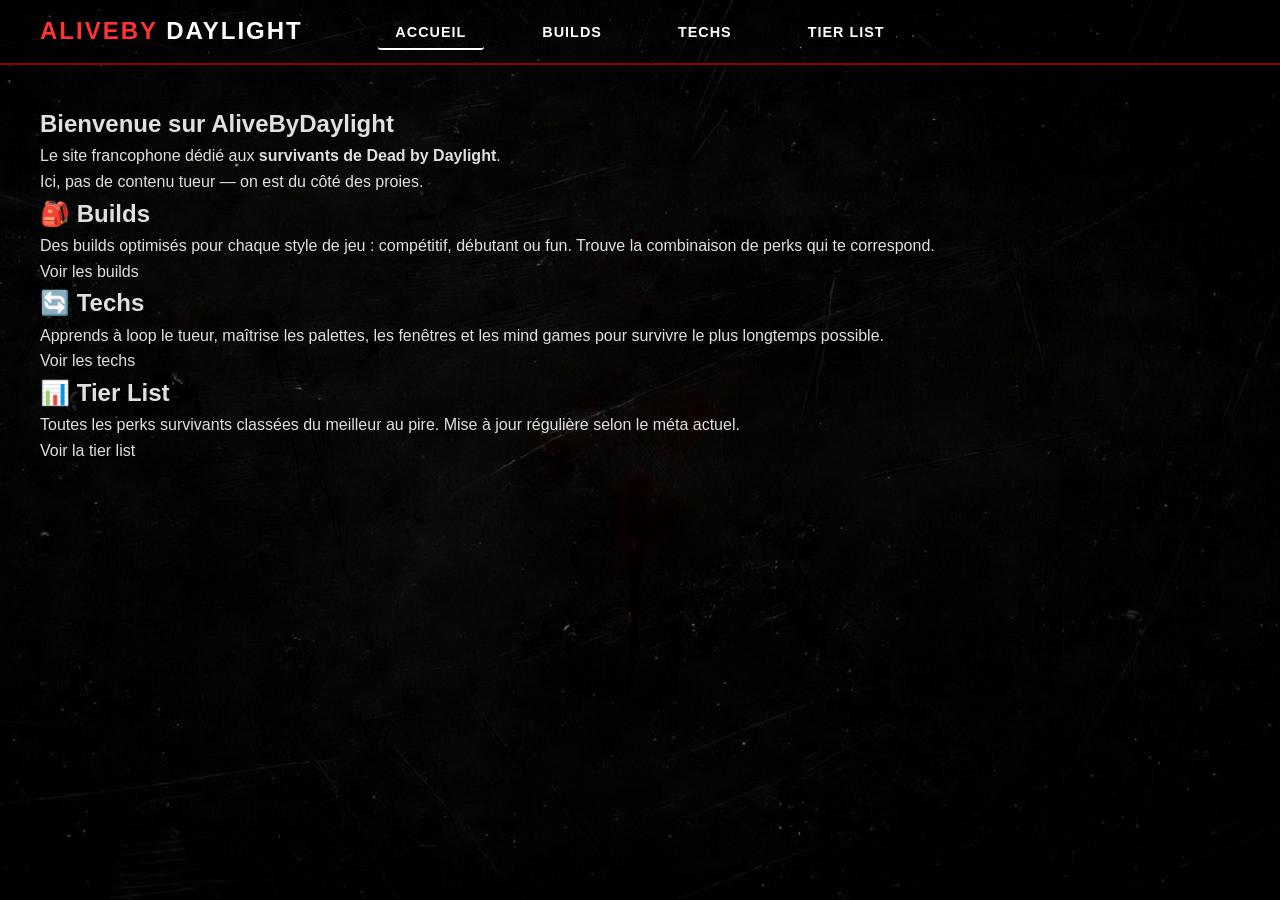
==== index.html @ 1ad971ae "change in the main section, added a whole main section with text in it" ====
<!DOCTYPE html>
<html lang="fr">
<head>
    <meta charset="UTF-8">
    <meta name="viewport" content="width=device-width, initial-scale=1.0">
    <title>AliveByDaylight — Accueil</title>
    <link rel="stylesheet" href="assets/css/style.css">
</head>
<body>

    <!-- ====== NAVBAR ====== -->
    <nav class="navbar">
        <a href="index.html" class="nav-logo">
            <span class="brand">AliveBy</span>
            <span class="sub">Daylight</span>
        </a>
        <ul class="nav-menu">
            <li><a href="index.html" class="active"> Accueil</a></li>
            <li><a href="builds.html"> Builds</a></li>
            <li><a href="techs.html"> Techs</a></li>
            <li><a href="tier-list.html"> Tier List</a></li>
        </ul>
    </nav>

    <!-- ====== MAIN CONTENT ====== -->


       <main>
    <section class="hero">
        <h1>Bienvenue sur <span class="brand">AliveBy</span><span class="sub">Daylight</span></h1>
        <p class="hero-desc">
            Le site francophone dédié aux <strong>survivants de Dead by Daylight</strong>.<br>
            Ici, pas de contenu tueur — on est du côté des proies.
        </p>
        <div class="hero-cards">
            <div class="hero-card">
                <h2>🎒 Builds</h2>
                <p>Des builds optimisés pour chaque style de jeu : compétitif, débutant ou fun. Trouve la combinaison de perks qui te correspond.</p>
                <a href="builds.html" class="btn">Voir les builds</a>
            </div>
            <div class="hero-card">
                <h2>🔄 Techs</h2>
                <p>Apprends à loop le tueur, maîtrise les palettes, les fenêtres et les mind games pour survivre le plus longtemps possible.</p>
                <a href="techs.html" class="btn">Voir les techs</a>
            </div>
            <div class="hero-card">
                <h2>📊 Tier List</h2>
                <p>Toutes les perks survivants classées du meilleur au pire. Mise à jour régulière selon le méta actuel.</p>
                <a href="tier-list.html" class="btn">Voir la tier list</a>
            </div>
        </div>
    </section>
</main>
   

<script defer src="https://static.cloudflareinsights.com/beacon.min.js/v4513226cdae34746b4dedf0b4dfa099e1781791509496" integrity="sha512-ZE9pZaUXND66v380QUtch/5sE9tPFh2zg45pR2PB0CVkCtOREv2AJKkSidISWkysEuQ0EH8faUU5du78bx87UQ==" data-cf-beacon='{"version":"2024.11.0","token":"8607d2a720d14b038279025b2b5a82e5","server_timing":{"name":{"cfCacheStatus":true,"cfEdge":true,"cfExtPri":true,"cfL4":true,"cfOrigin":true,"cfSpeedBrain":true},"location_startswith":null}}' crossorigin="anonymous"></script>
</body>
</html>
---- assets/css/style.css ----
/* =========================================
   RESET CSS
   ========================================= */
*, *::before, *::after {
    margin: 0;
    padding: 0;
    box-sizing: border-box;
}

html {
    scroll-behavior: smooth;
}

body {
    font-family: 'Segoe UI', Tahoma, Geneva, Verdana, sans-serif;
    background: linear-gradient(180deg, #0a0a0a 0%, #1a1a1a 100%);
    min-height: 100vh;
    color: #e0e0e0;
    line-height: 1.6;
}

a {
    text-decoration: none;
    color: inherit;
}

ul {
    list-style: none;
}

img {
    max-width: 100%;
    display: block;
}

button {
    cursor: pointer;
    border: none;
    outline: none;
    font-family: inherit;
}

/* =========================================
   NAVBAR
   ========================================= */
.navbar {
    position: sticky;
    top: 0;
    z-index: 1000;
     background-image: url('../images/background.png');
    background-size: cover;
    background-position: center top;
    border-bottom: 2px solid #8b0000;
    height: 65px;
    display: flex;
    align-items: center;
    justify-content: space-between;
    padding: 0 40px;
    position: relative;
}


   .nav-logo {
    font-size: 1.5rem;
    font-weight: 800;
    text-transform: uppercase;
    letter-spacing: 2px;
}



.nav-logo .brand {
    color: #ff3333;
}

.nav-logo .sub {
    color: #ffffff;
}

.nav-menu {
       position: absolute;
    left: 50%;
    transform: translateX(-50%);
    display: flex;
    list-style: none;
    gap: 40px;
    margin: 0;
    padding: 0;
}

.nav-menu li a {
    color: #ffffff;
    font-weight: 600;
    text-transform: uppercase;
    letter-spacing: 1px;
    padding: 8px 18px;
    border-radius: 4px;
    transition: background 0.3s ease;
    font-size: 0.9rem;
}

.nav-menu li a:hover {
    background: rgba(255, 255, 255, 0.08);
}

.nav-menu li a.active {
    color: #ffffff;
    border-bottom: 2px solid #ffffff;
}

/* =========================================
   MAIN CONTENT
   ========================================= */
main {
    min-height: calc(100vh - 65px);
    padding: 40px;
}

/* =========================================
   RESPONSIVE (futur)
   ========================================= */
@media (max-width: 768px) {
    .navbar {
        padding: 0 20px;
    }

    .nav-logo {
        font-size: 1.2rem;
    }

    .nav-menu {
        gap: 8px;
    }

    .nav-menu li a {
        padding: 6px 12px;
        font-size: 0.8rem;
    }
}

body {
    font-family: 'Segoe UI', Tahoma, Geneva, Verdana, sans-serif;
    min-height: 100vh;
    color: #e0e0e0;
    line-height: 1.6;
    margin: 0;
    padding: 0;
    background-image: url('../images/background.png');
    background-size: cover;
    background-position: center;
    background-attachment: fixed;
    background-repeat: no-repeat;
}
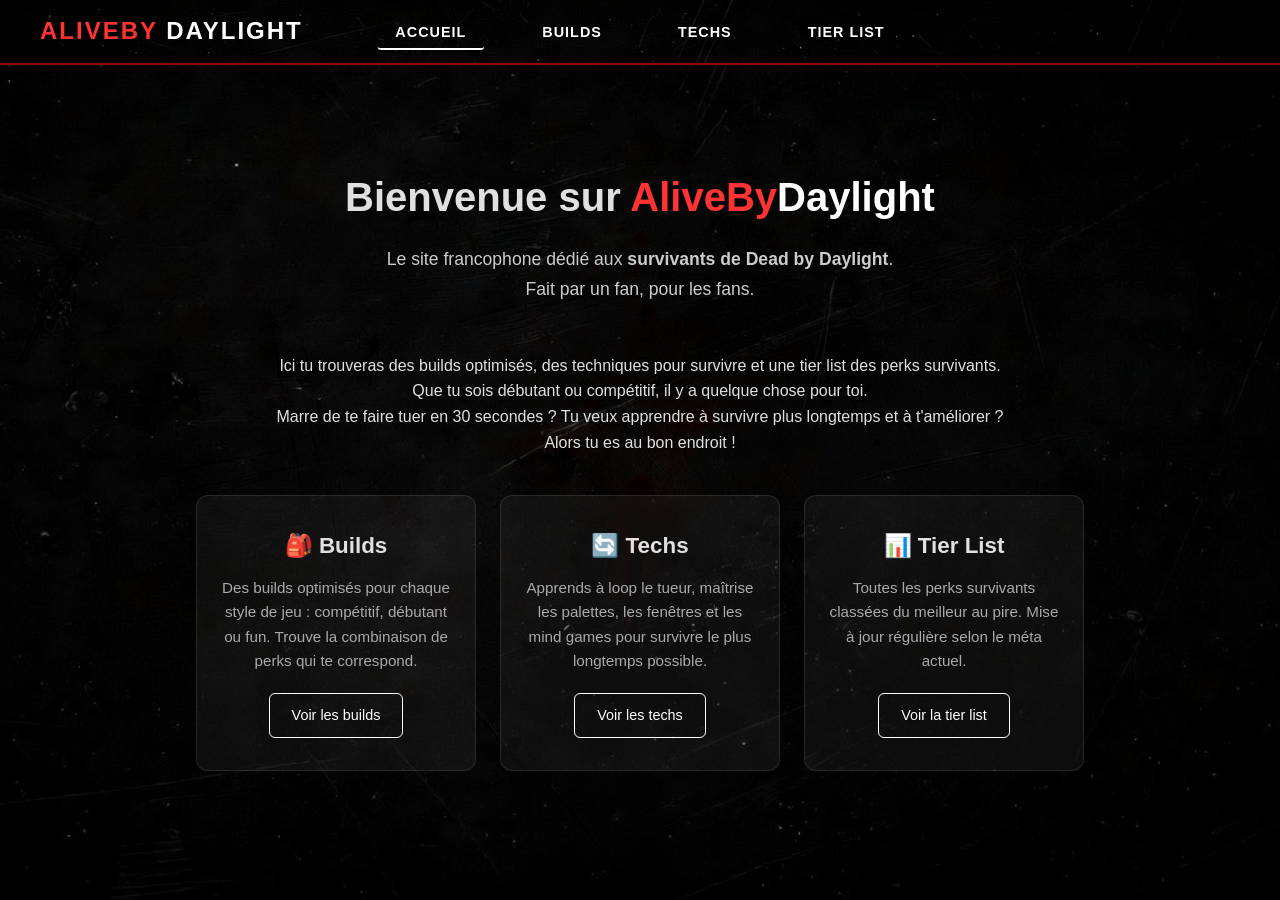
==== commit f63ea287: "change the hero section text to be more welcoming and informative about the site." ====
--- a/index.html
+++ b/index.html
@@ -30,7 +30,16 @@
         <h1>Bienvenue sur <span class="brand">AliveBy</span><span class="sub">Daylight</span></h1>
         <p class="hero-desc">
             Le site francophone dédié aux <strong>survivants de Dead by Daylight</strong>.<br>
-            Ici, pas de contenu tueur — on est du côté des proies.
+            Fait par un fan, pour les fans.
+        </p>
+        <p>
+            Ici tu trouveras des builds optimisés, des techniques pour survivre et une tier list des perks survivants.<br>
+            Que tu sois débutant ou compétitif, il y a quelque chose pour toi.
+
+        </p>
+        <p>
+            Marre de te faire tuer en 30 secondes ? Tu veux apprendre à survivre plus longtemps et à t'améliorer ?<br>
+            Alors tu es au bon endroit !<br>
         </p>
         <div class="hero-cards">
             <div class="hero-card">
--- a/assets/css/style.css
+++ b/assets/css/style.css
@@ -69,13 +69,7 @@
 
 
 
-.nav-logo .brand {
-    color: #ff3333;
-}
-
-.nav-logo .sub {
-    color: #ffffff;
-}
+
 
 .nav-menu {
        position: absolute;
@@ -151,3 +145,74 @@
     background-attachment: fixed;
     background-repeat: no-repeat;
 }
+.brand { color: #ff3333; }
+.sub   { color: #ffffff; }
+/* ====== HERO ====== */
+.hero {
+    text-align: center;
+    padding: 60px 20px;
+    max-width: 1100px;
+    margin: 0 auto;
+}
+
+.hero h1 {
+    font-size: 2.5rem;
+    margin-bottom: 16px;
+}
+
+.hero-desc {
+    font-size: 1.1rem;
+    color: #ccc;
+    margin-bottom: 48px;
+    line-height: 1.7;
+}
+
+.hero-cards {
+    display: flex;
+    gap: 24px;
+    justify-content: center;
+    flex-wrap: wrap;
+    margin-top: 40px;
+}
+
+.hero-card {
+    background: rgba(255,255,255,0.05);
+    border: 1px solid rgba(255,255,255,0.1);
+    border-radius: 12px;
+    padding: 32px 24px;
+    width: 280px;
+    transition: transform 0.2s, border-color 0.2s;
+}
+
+.hero-card:hover {
+    transform: translateY(-4px);
+    border-color: rgba(255,255,255,0.3);
+}
+
+.hero-card h2 {
+    font-size: 1.4rem;
+    margin-bottom: 12px;
+}
+
+.hero-card p {
+    color: #aaa;
+    font-size: 0.95rem;
+    line-height: 1.6;
+    margin-bottom: 20px;
+}
+
+.btn {
+    display: inline-block;
+    padding: 10px 22px;
+    border: 1px solid #fff;
+    border-radius: 6px;
+    color: #fff;
+    text-decoration: none;
+    font-size: 0.9rem;
+    transition: background 0.2s, color 0.2s;
+}
+
+.btn:hover {
+    background: #fff;
+    color: #000;
+}
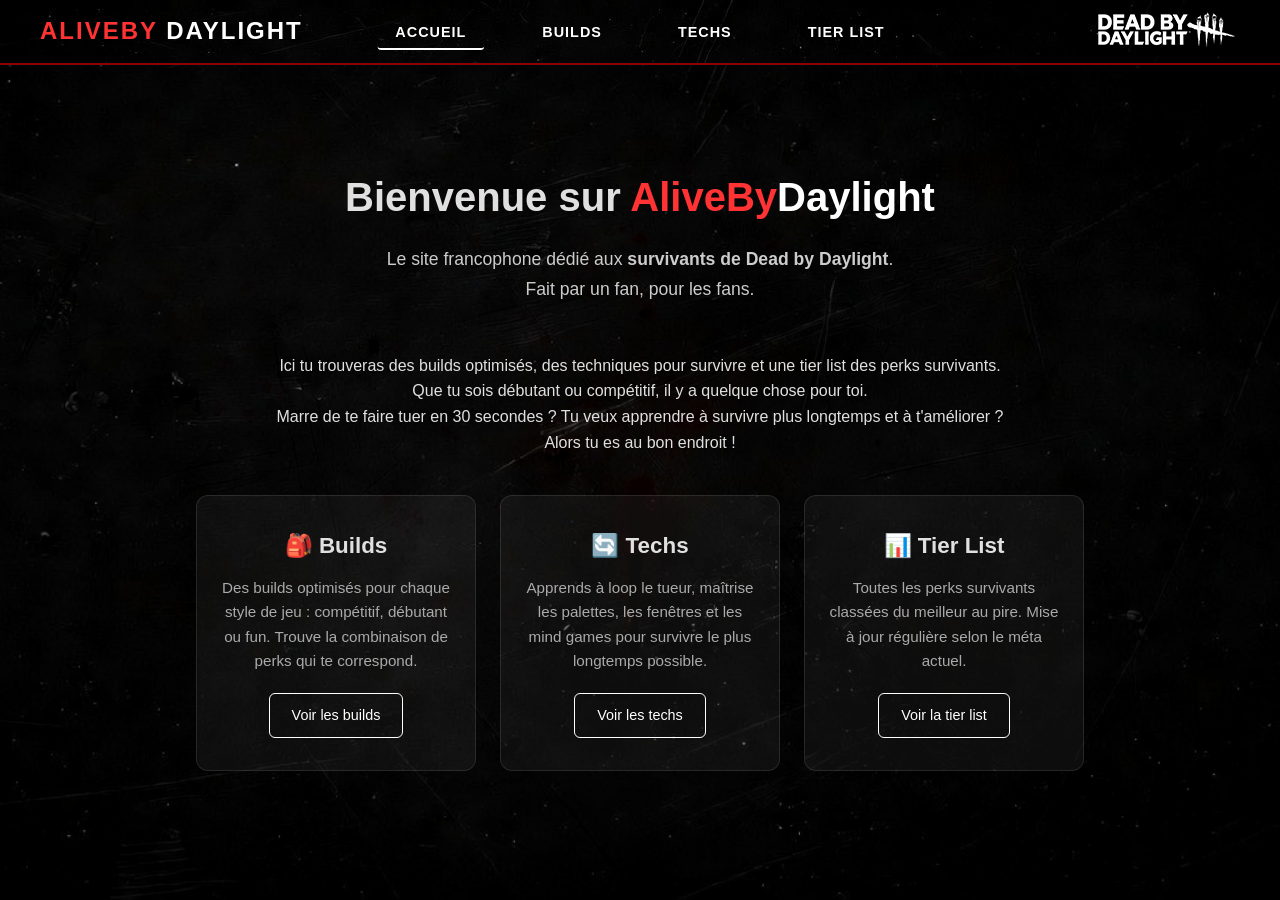
==== commit d02be792: "added logo to frontpage" ====
--- a/index.html
+++ b/index.html
@@ -20,6 +20,7 @@
             <li><a href="techs.html"> Techs</a></li>
             <li><a href="tier-list.html"> Tier List</a></li>
         </ul>
+        <img src="assets/images/dbdlogo.png" alt="Logo DeadbyDaylight" class="nav-logo-img">
     </nav>
 
     <!-- ====== MAIN CONTENT ====== -->
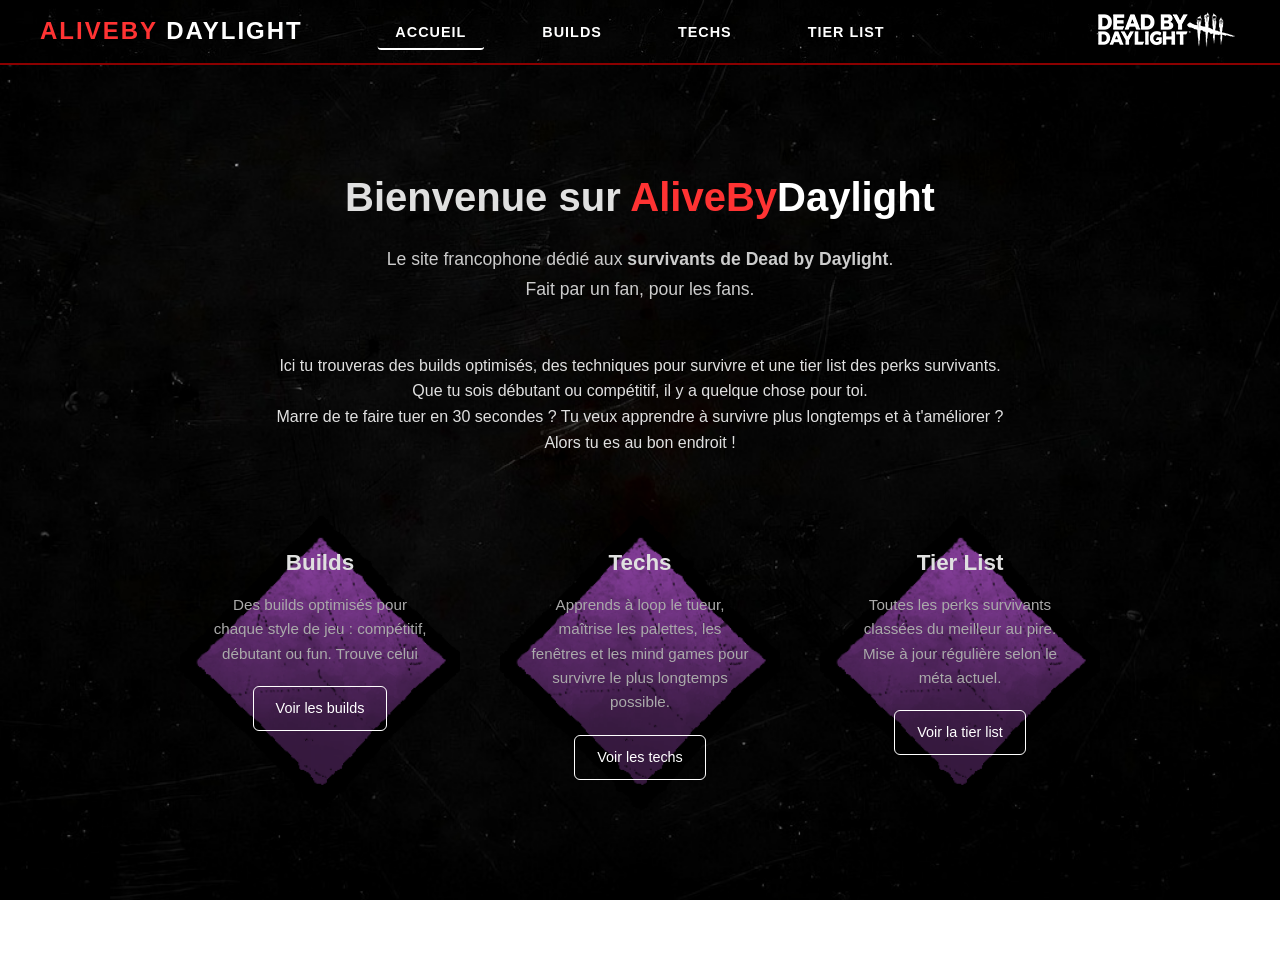
==== commit 9bf26717: "change button" ====
--- a/index.html
+++ b/index.html
@@ -44,21 +44,22 @@
         </p>
         <div class="hero-cards">
             <div class="hero-card">
-                <h2>🎒 Builds</h2>
-                <p>Des builds optimisés pour chaque style de jeu : compétitif, débutant ou fun. Trouve la combinaison de perks qui te correspond.</p>
+                <h2> Builds</h2>
+                <p>Des builds optimisés pour chaque style de jeu : compétitif, débutant ou fun. Trouve celui</p>
                 <a href="builds.html" class="btn">Voir les builds</a>
             </div>
             <div class="hero-card">
-                <h2>🔄 Techs</h2>
+                <h2> Techs</h2>
                 <p>Apprends à loop le tueur, maîtrise les palettes, les fenêtres et les mind games pour survivre le plus longtemps possible.</p>
                 <a href="techs.html" class="btn">Voir les techs</a>
             </div>
             <div class="hero-card">
-                <h2>📊 Tier List</h2>
+                <h2> Tier List</h2>
                 <p>Toutes les perks survivants classées du meilleur au pire. Mise à jour régulière selon le méta actuel.</p>
                 <a href="tier-list.html" class="btn">Voir la tier list</a>
             </div>
         </div>
+        
     </section>
 </main>
    
--- a/assets/css/style.css
+++ b/assets/css/style.css
@@ -169,20 +169,37 @@
 
 .hero-cards {
     display: flex;
-    gap: 24px;
     justify-content: center;
-    flex-wrap: wrap;
-    margin-top: 40px;
-}
+    align-items: stretch; /* même hauteur */
+    gap: 40px;
+    padding: 60px 40px;
+}
+
 
 .hero-card {
-    background: rgba(255,255,255,0.05);
-    border: 1px solid rgba(255,255,255,0.1);
-    border-radius: 12px;
-    padding: 32px 24px;
+
+    background-image: url('../../assets/Blanks/VeryRare.png');
+    background-size: cover;
+    background-position: center;
+    background-repeat: no-repeat;
+    position: relative;
+
+     padding: 30px;
     width: 280px;
-    transition: transform 0.2s, border-color 0.2s;
-}
+    min-height: 200px;
+    border-radius: 8px;
+    
+    /* Supprime ton ancien background-color si tu en avais un */
+}
+
+
+
+.hero-card * {
+    position: relative;
+    z-index: 1;
+}
+
+
 
 .hero-card:hover {
     transform: translateY(-4px);
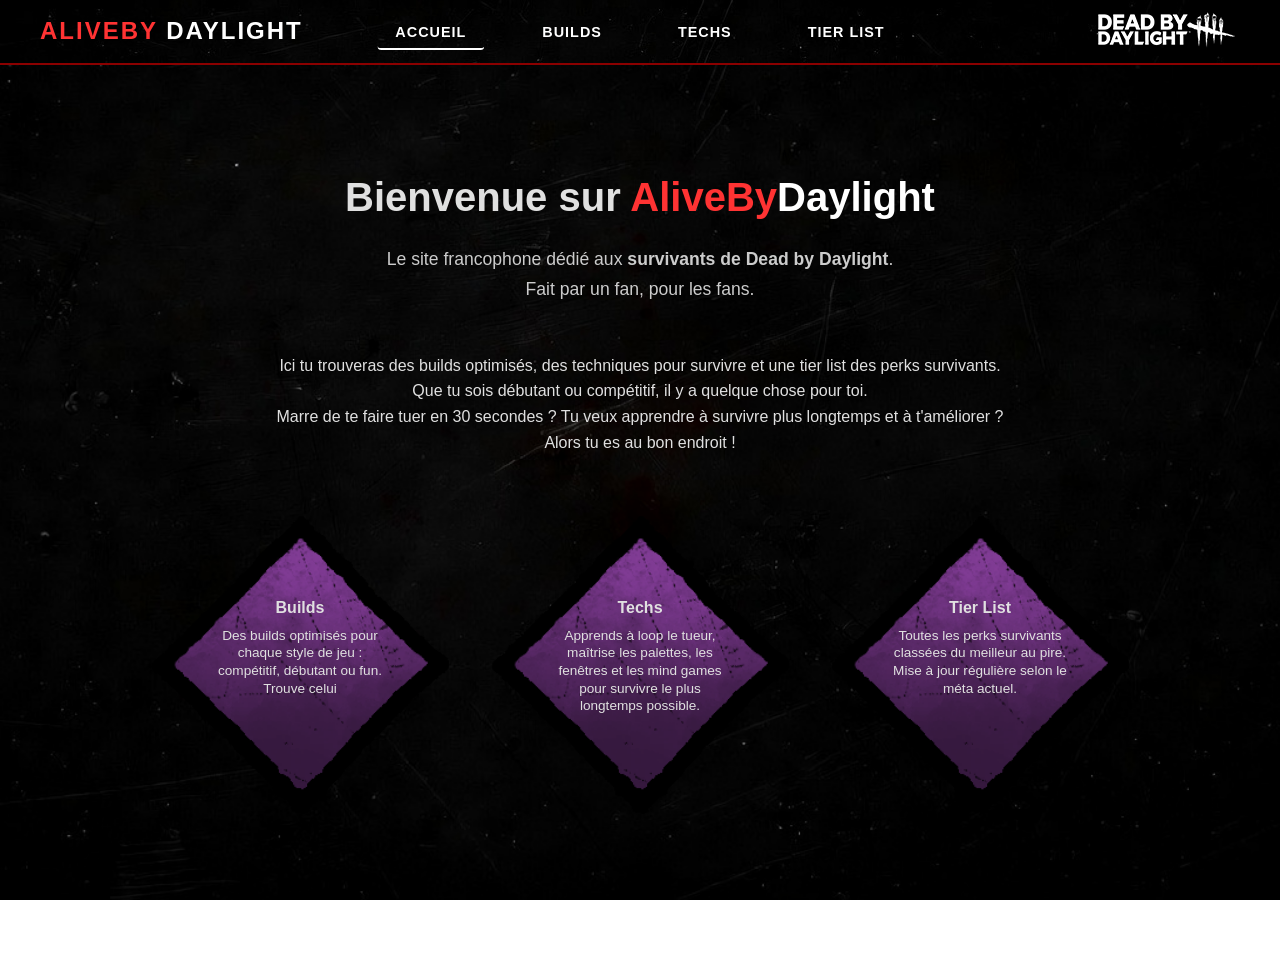
==== commit e79df4eb: "redirectionlosangetomenues" ====
--- a/index.html
+++ b/index.html
@@ -44,19 +44,22 @@
         </p>
         <div class="hero-cards">
             <div class="hero-card">
-                <h2> Builds</h2>
+                <h2> <a href="builds.html">Builds</a></h2>
                 <p>Des builds optimisés pour chaque style de jeu : compétitif, débutant ou fun. Trouve celui</p>
-                <a href="builds.html" class="btn">Voir les builds</a>
+                
+                
+         </div>
+
+            <div class="hero-card">
+                <h2> <a href="techs.html">Techs</a></h2>
+                <p>Apprends à loop le tueur, maîtrise les palettes, les fenêtres et les mind games pour survivre le plus longtemps possible.</p>
+                <a href="techs.html"></a>
             </div>
+
             <div class="hero-card">
-                <h2> Techs</h2>
-                <p>Apprends à loop le tueur, maîtrise les palettes, les fenêtres et les mind games pour survivre le plus longtemps possible.</p>
-                <a href="techs.html" class="btn">Voir les techs</a>
-            </div>
-            <div class="hero-card">
-                <h2> Tier List</h2>
+                <h2><a href="tier-list.html">Tier List</a></h2>
                 <p>Toutes les perks survivants classées du meilleur au pire. Mise à jour régulière selon le méta actuel.</p>
-                <a href="tier-list.html" class="btn">Voir la tier list</a>
+                <a href="tier-list.html"></a>
             </div>
         </div>
         
--- a/assets/css/style.css
+++ b/assets/css/style.css
@@ -179,13 +179,13 @@
 .hero-card {
 
     background-image: url('../../assets/Blanks/VeryRare.png');
-    background-size: cover;
+    background-size: contain;
     background-position: center;
     background-repeat: no-repeat;
     position: relative;
-
-     padding: 30px;
-    width: 280px;
+    padding: 80px 60px;
+    width: 300px;
+    height: 300px;
     min-height: 200px;
     border-radius: 8px;
     
@@ -202,32 +202,30 @@
 
 
 .hero-card:hover {
-    transform: translateY(-4px);
-    border-color: rgba(255,255,255,0.3);
+    transform: translateY(-6px);
+    filter: brightness(1.2);
 }
 
 .hero-card h2 {
-    font-size: 1.4rem;
-    margin-bottom: 12px;
+    font-size: 1rem;
+    margin-bottom: 6px;
 }
 
 .hero-card p {
-    color: #aaa;
-    font-size: 0.95rem;
-    line-height: 1.6;
-    margin-bottom: 20px;
-}
-
-.btn {
-    display: inline-block;
-    padding: 10px 22px;
-    border: 1px solid #fff;
-    border-radius: 6px;
-    color: #fff;
+    font-size: 0.85rem;
+    line-height: 1.3;
+    text-align: center;
+}
+
+.hero-card {
+
+    cursor: pointer;
     text-decoration: none;
-    font-size: 0.9rem;
-    transition: background 0.2s, color 0.2s;
-}
+    color: inherit;
+    transition: transform 0.2s ease, filter 0.2s ease;
+}
+
+
 
 .btn:hover {
     background: #fff;
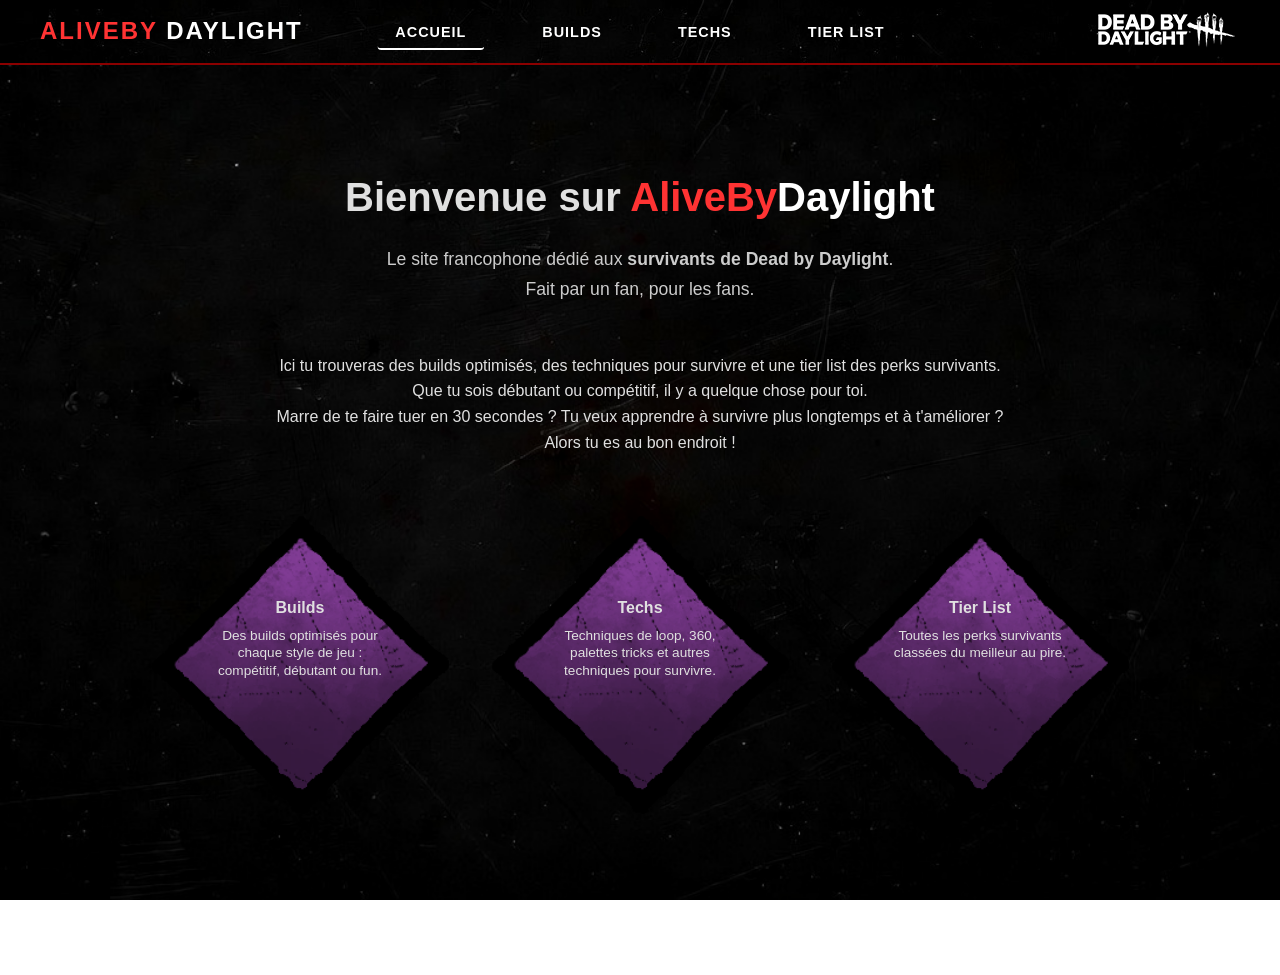
==== commit 22f3b361: "change to losanges" ====
--- a/index.html
+++ b/index.html
@@ -42,26 +42,22 @@
             Marre de te faire tuer en 30 secondes ? Tu veux apprendre à survivre plus longtemps et à t'améliorer ?<br>
             Alors tu es au bon endroit !<br>
         </p>
-        <div class="hero-cards">
-            <div class="hero-card">
-                <h2> <a href="builds.html">Builds</a></h2>
-                <p>Des builds optimisés pour chaque style de jeu : compétitif, débutant ou fun. Trouve celui</p>
-                
-                
-         </div>
+       <div class="hero-cards">
+    <a href="builds.html" class="hero-card">
+        <h2>Builds</h2>
+        <p>Des builds optimisés pour chaque style de jeu : compétitif, débutant ou fun.</p>
+    </a>
 
-            <div class="hero-card">
-                <h2> <a href="techs.html">Techs</a></h2>
-                <p>Apprends à loop le tueur, maîtrise les palettes, les fenêtres et les mind games pour survivre le plus longtemps possible.</p>
-                <a href="techs.html"></a>
-            </div>
+    <a href="techs.html" class="hero-card">
+        <h2>Techs</h2>
+        <p>Techniques de loop, 360, palettes tricks et autres techniques pour survivre.</p>
+    </a>
 
-            <div class="hero-card">
-                <h2><a href="tier-list.html">Tier List</a></h2>
-                <p>Toutes les perks survivants classées du meilleur au pire. Mise à jour régulière selon le méta actuel.</p>
-                <a href="tier-list.html"></a>
-            </div>
-        </div>
+    <a href="tier-list.html" class="hero-card">
+        <h2>Tier List</h2>
+        <p>Toutes les perks survivants classées du meilleur au pire.</p>
+    </a>
+</div>
         
     </section>
 </main>
--- a/assets/css/style.css
+++ b/assets/css/style.css
@@ -188,6 +188,9 @@
     height: 300px;
     min-height: 200px;
     border-radius: 8px;
+    text-decoration: none;
+    color: white;
+    
     
     /* Supprime ton ancien background-color si tu en avais un */
 }
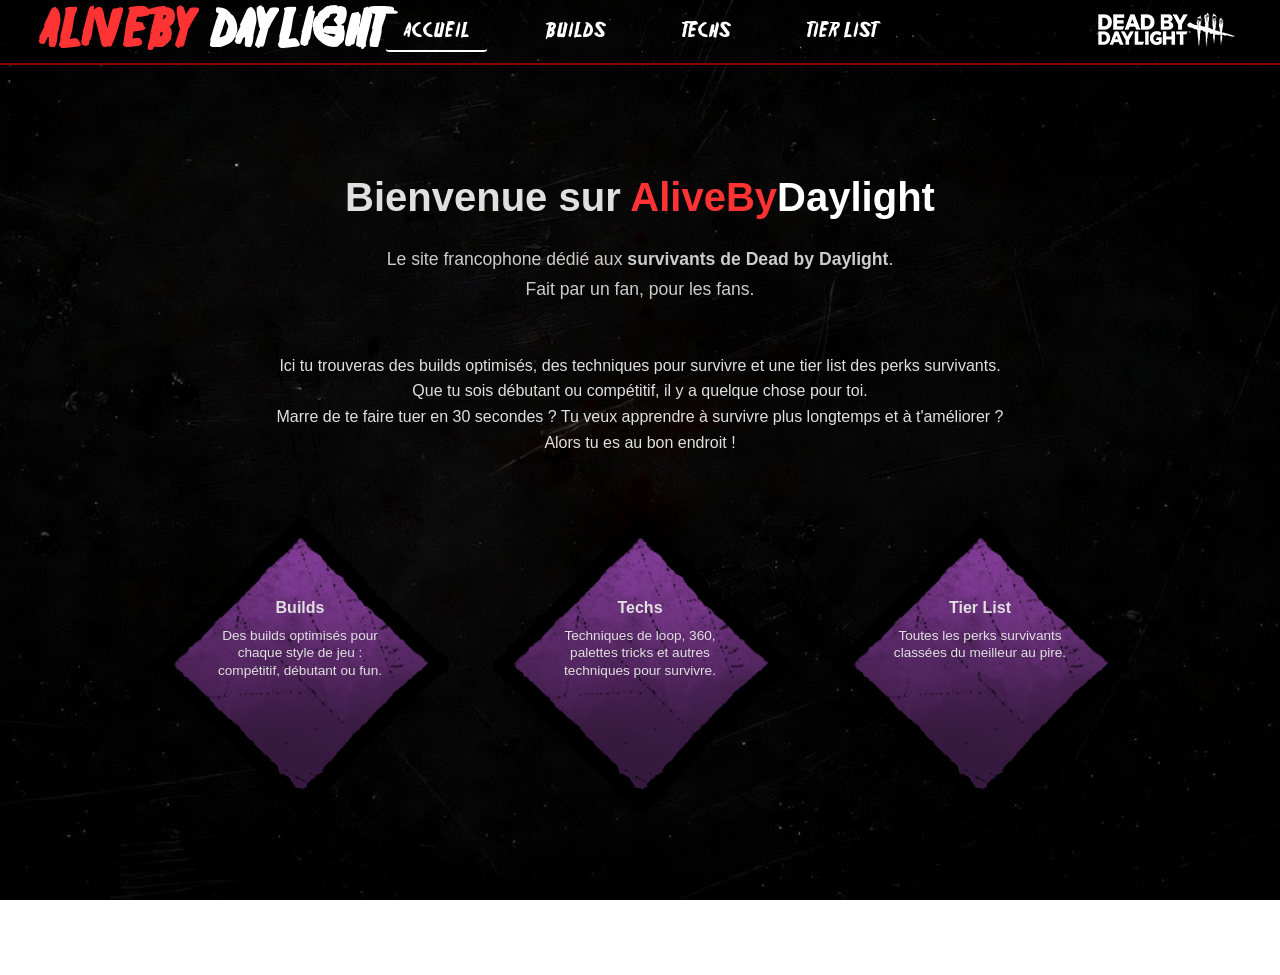
==== commit b802bbad: "changefonts from navbar" ====
--- a/index.html
+++ b/index.html
@@ -13,6 +13,7 @@
         <a href="index.html" class="nav-logo">
             <span class="brand">AliveBy</span>
             <span class="sub">Daylight</span>
+            
         </a>
         <ul class="nav-menu">
             <li><a href="index.html" class="active"> Accueil</a></li>
--- a/assets/css/style.css
+++ b/assets/css/style.css
@@ -38,6 +38,10 @@
     border: none;
     outline: none;
     font-family: inherit;
+}
+@font-face {
+    font-family: 'Friday13';
+    src: url('../fonts/Friday13.ttf') format('truetype');
 }
 
 /* =========================================
@@ -57,14 +61,16 @@
     justify-content: space-between;
     padding: 0 40px;
     position: relative;
+    
 }
 
 
    .nav-logo {
-    font-size: 1.5rem;
+    font-size: 3rem;
     font-weight: 800;
     text-transform: uppercase;
-    letter-spacing: 2px;
+    letter-spacing: 1.2px;
+    font-family: 'Friday13', sans-serif;
 }
 
 
@@ -84,13 +90,14 @@
 
 .nav-menu li a {
     color: #ffffff;
-    font-weight: 600;
+    font-weight: 1500;
     text-transform: uppercase;
     letter-spacing: 1px;
     padding: 8px 18px;
     border-radius: 4px;
     transition: background 0.3s ease;
-    font-size: 0.9rem;
+    font-size: 1.2rem;
+    font-family: 'Friday13', sans-serif;
 }
 
 .nav-menu li a:hover {
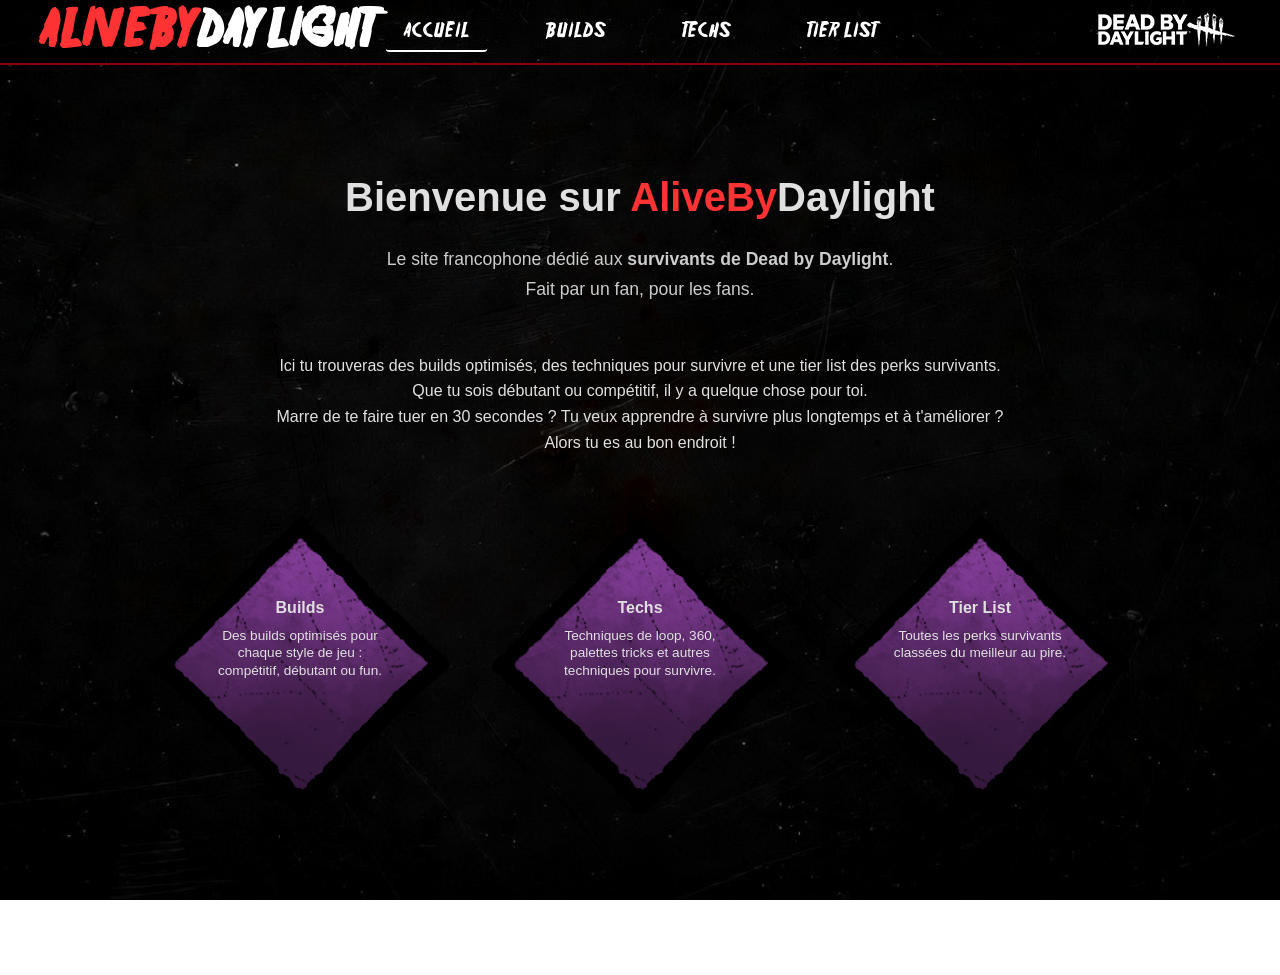
==== commit 169eee4e: "change adv logo in text" ====
--- a/index.html
+++ b/index.html
@@ -29,7 +29,7 @@
 
        <main>
     <section class="hero">
-        <h1>Bienvenue sur <span class="brand">AliveBy</span><span class="sub">Daylight</span></h1>
+        <h1>Bienvenue sur <span class="brand2">AliveBy</span><span class="sub2">Daylight</span></h1>
         <p class="hero-desc">
             Le site francophone dédié aux <strong>survivants de Dead by Daylight</strong>.<br>
             Fait par un fan, pour les fans.
--- a/assets/css/style.css
+++ b/assets/css/style.css
@@ -69,7 +69,7 @@
     font-size: 3rem;
     font-weight: 800;
     text-transform: uppercase;
-    letter-spacing: 1.2px;
+    letter-spacing: 1.5px;
     font-family: 'Friday13', sans-serif;
 }
 
@@ -152,7 +152,16 @@
     background-attachment: fixed;
     background-repeat: no-repeat;
 }
-.brand { color: #ff3333; }
+.brand { color: #ff3333; 
+    margin-right: -15px;
+}
+
+.sub   { color: #ffffff; }
+
+.brand2 { color: #ff3333; 
+    
+}
+
 .sub   { color: #ffffff; }
 /* ====== HERO ====== */
 .hero {
